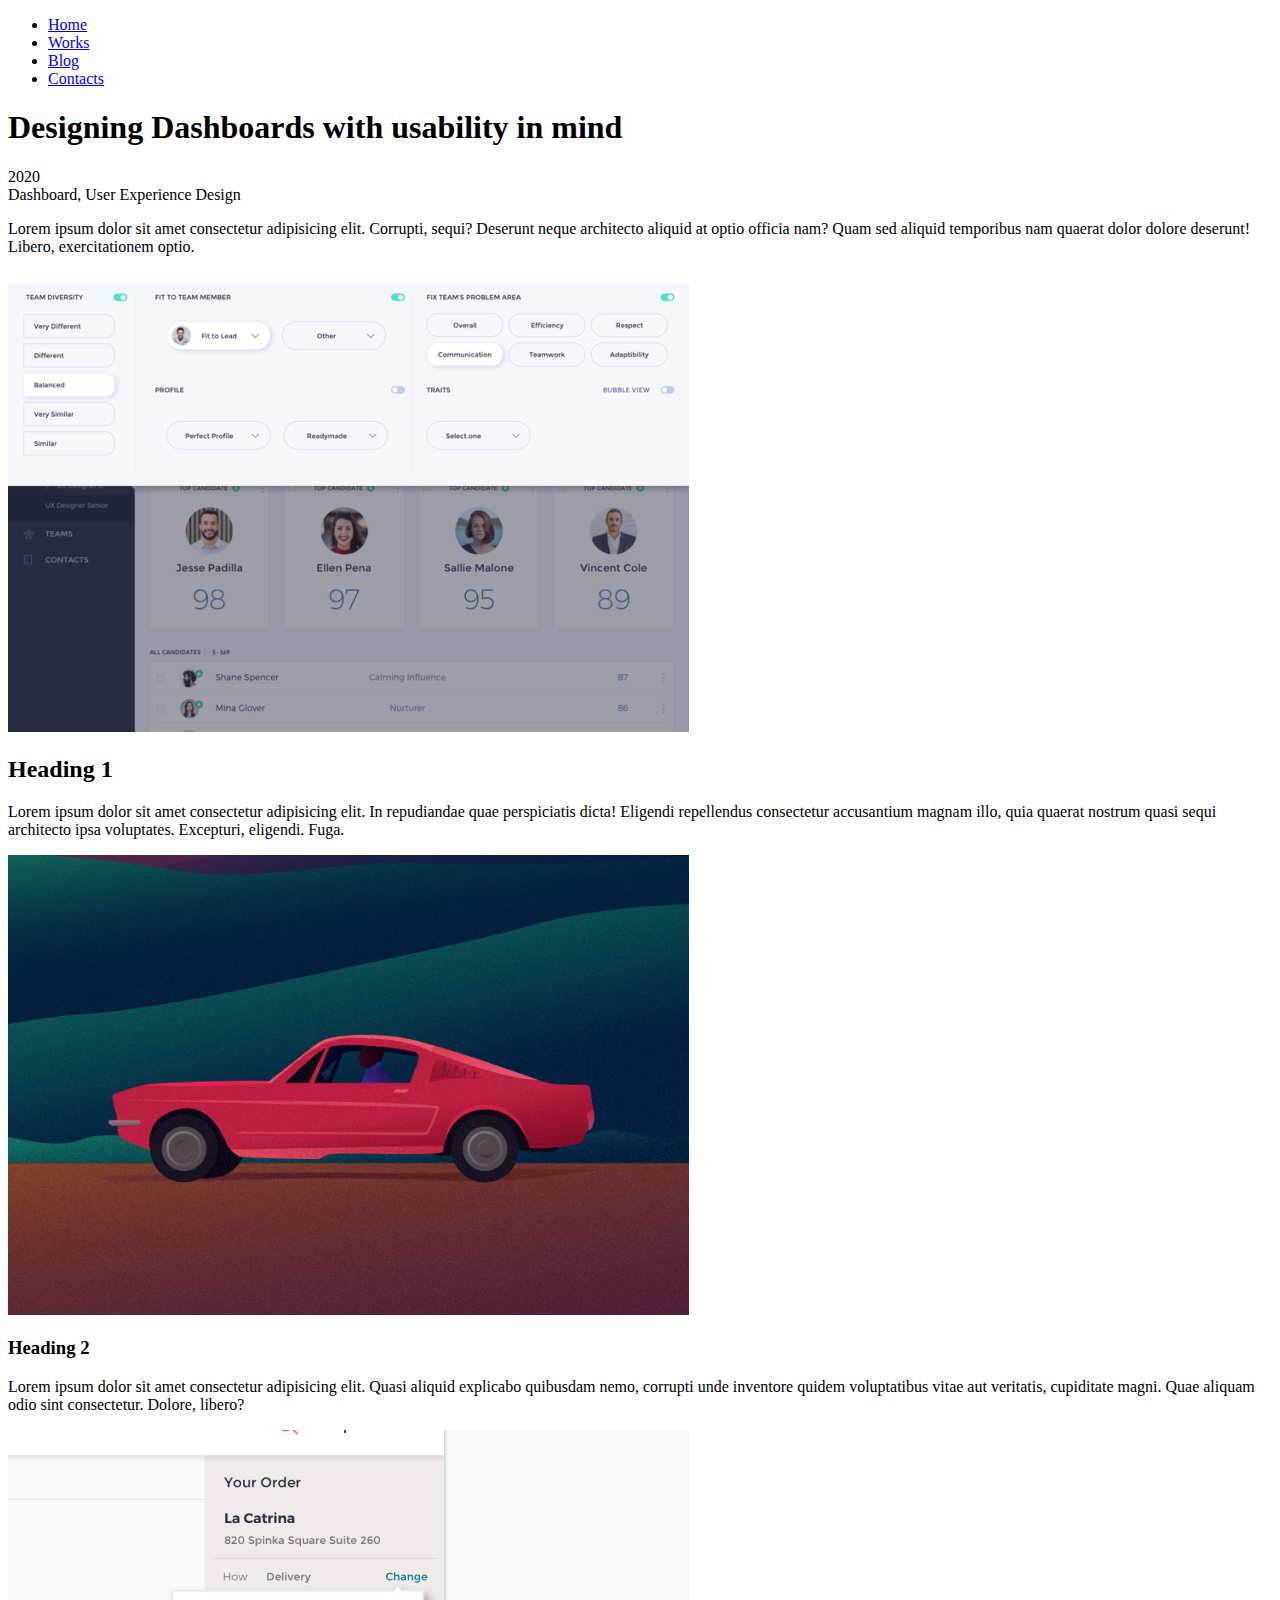
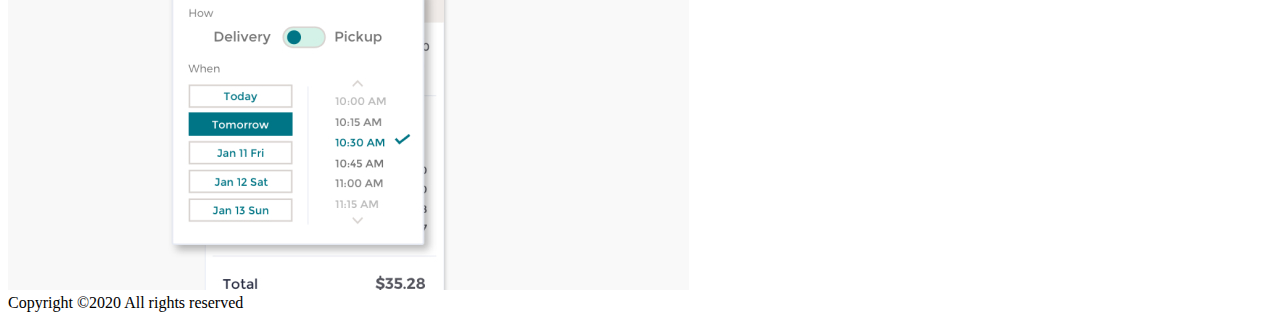
==== html_css_basics/article.html @ af39ad5d "Design article page" ====
<!DOCTYPE html>
<html>
    <head>
        <meta charset="UTF-8" />
        <meta name="format-detection" content="telephone=no" />
        <meta name="viewport" content="width=device-width, initial-scale=1.0" />
        <link rel="stylesheet" href="/css/article.css" />
        <link rel="icon" href="img/logo_100x100.png" />
        <title>Article - Topaz Group</title>
    </head>
    <body>
        <div class="wrapper">
            <header class="header">
                <div class="header__content">
                    <div class="header__menu menu">
                        <nav class="menu__body">
                            <ul class="menu__list">
                                <li>
                                    <a href="index.html" class="menu__link"
                                        >Home</a
                                    >
                                </li>
                                <li>
                                    <a
                                        href="works.html"
                                        class="menu__link menu__active"
                                    >
                                        Works
                                    </a>
                                </li>
                                <li>
                                    <a href="blog.html" class="menu__link"
                                        >Blog</a
                                    >
                                </li>
                                <li>
                                    <a href="contacts.html" class="menu__link"
                                        >Contacts</a
                                    >
                                </li>
                            </ul>
                        </nav>
                    </div>
                </div>
            </header>
            <main class="page">
                <div class="article">
                    <h1 class="article__title">
                        Designing Dashboards with usability in mind
                    </h1>
                    <div class="article__info">
                        <div class="article__year">2020</div>
                        <div class="article__category">
                            Dashboard, User Experience Design
                        </div>
                    </div>
                    <div class="article__text">
                        <p>
                            Lorem ipsum dolor sit amet consectetur adipisicing
                            elit. Corrupti, sequi? Deserunt neque architecto
                            aliquid at optio officia nam? Quam sed aliquid
                            temporibus nam quaerat dolor dolore deserunt!
                            Libero, exercitationem optio.
                        </p>
                        <img src="img/article/article1.jpg" alt="Article #1" />
                        <h2>Heading 1</h2>
                        <p>
                            Lorem ipsum dolor sit amet consectetur adipisicing
                            elit. In repudiandae quae perspiciatis dicta!
                            Eligendi repellendus consectetur accusantium magnam
                            illo, quia quaerat nostrum quasi sequi architecto
                            ipsa voluptates. Excepturi, eligendi. Fuga.
                        </p>
                        <img src="img/article/article2.jpg" alt="Article #2" />
                        <h3>Heading 2</h3>
                        <p>
                            Lorem ipsum dolor sit amet consectetur adipisicing
                            elit. Quasi aliquid explicabo quibusdam nemo,
                            corrupti unde inventore quidem voluptatibus vitae
                            aut veritatis, cupiditate magni. Quae aliquam odio
                            sint consectetur. Dolore, libero?
                        </p>
                        <img src="img/article/article3.jpg" alt="Article #3" />
                    </div>
                </div>
            </main>
            <footer class="footer">
                <div class="footer__content _content">
                    <div class="footer__social social">
                        <a href="" class="social__item icon-github"></a>
                        <a href="" class="social__item icon-telegram"></a>
                        <a href="" class="social__item icon-vk"></a>
                    </div>
                    <div class="footer__copyright">
                        Copyright ©2020 All rights reserved
                    </div>
                </div>
            </footer>
        </div>
    </body>
</html>
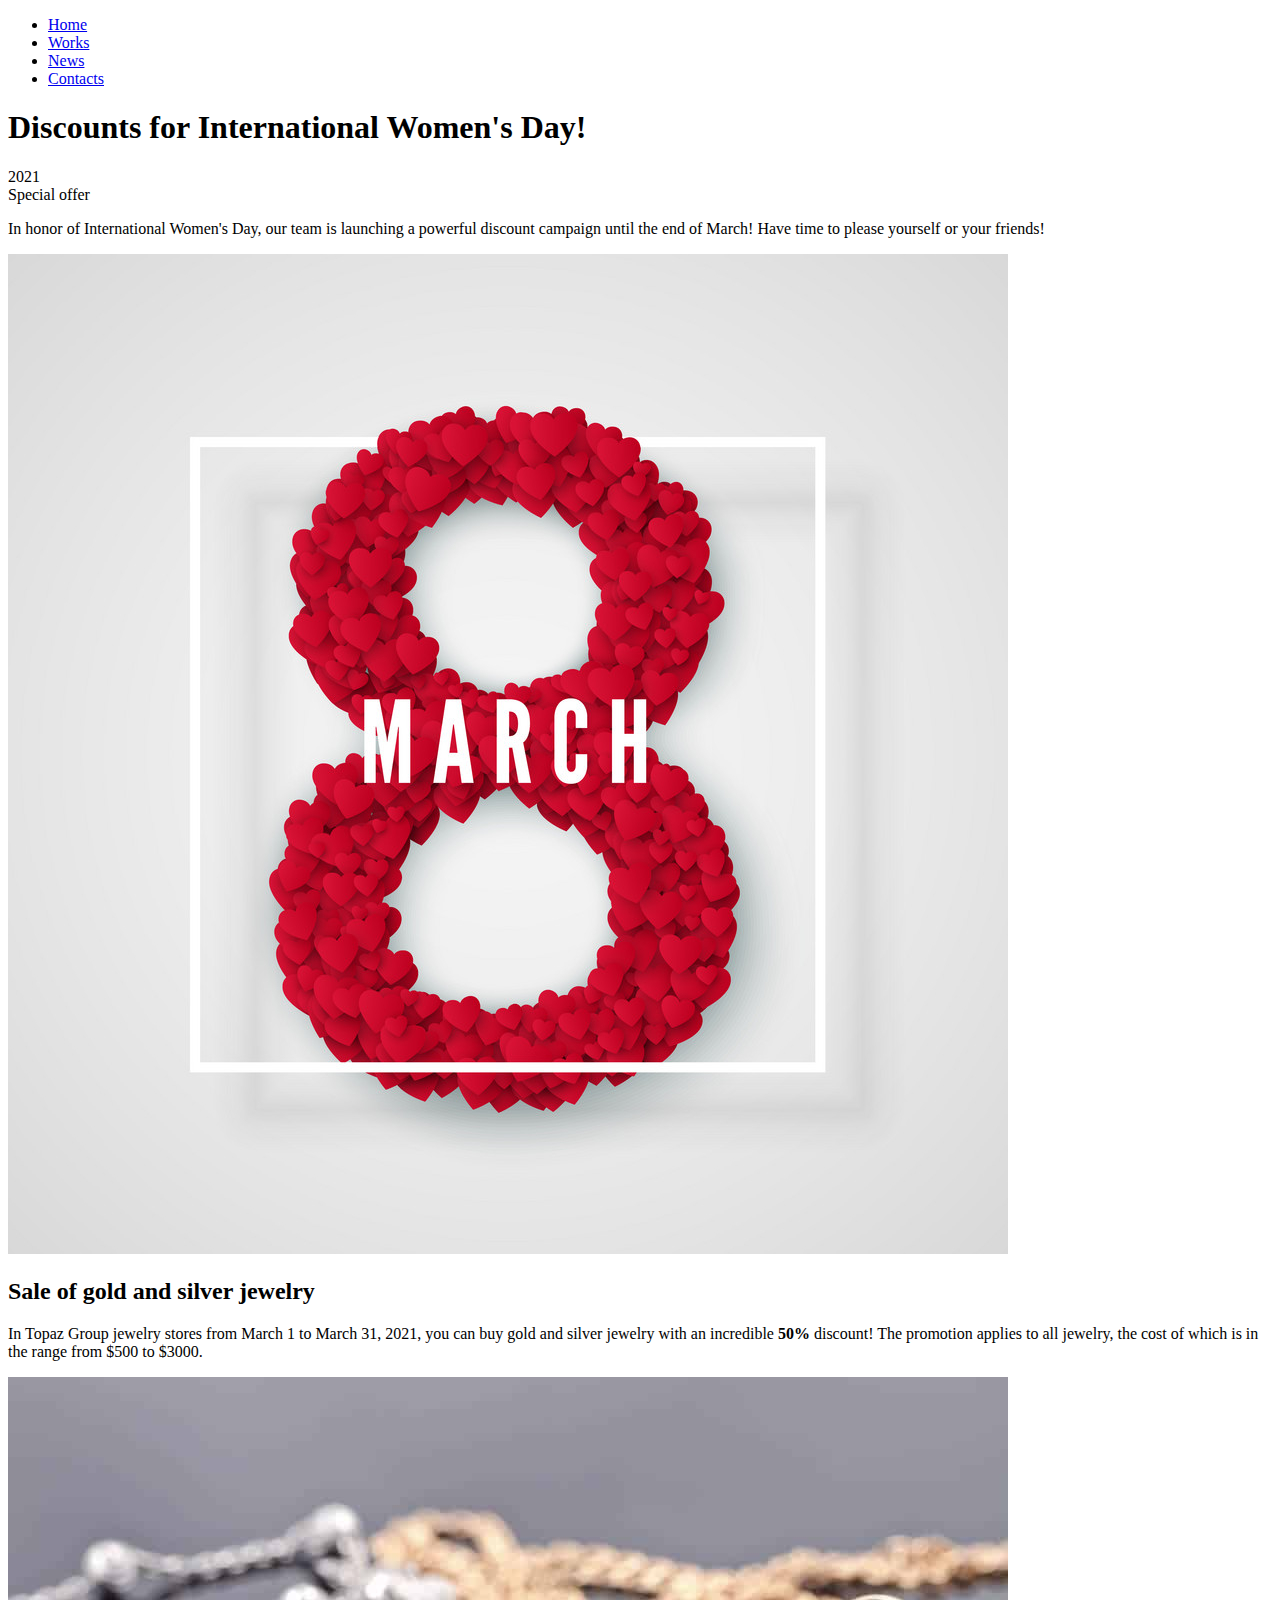
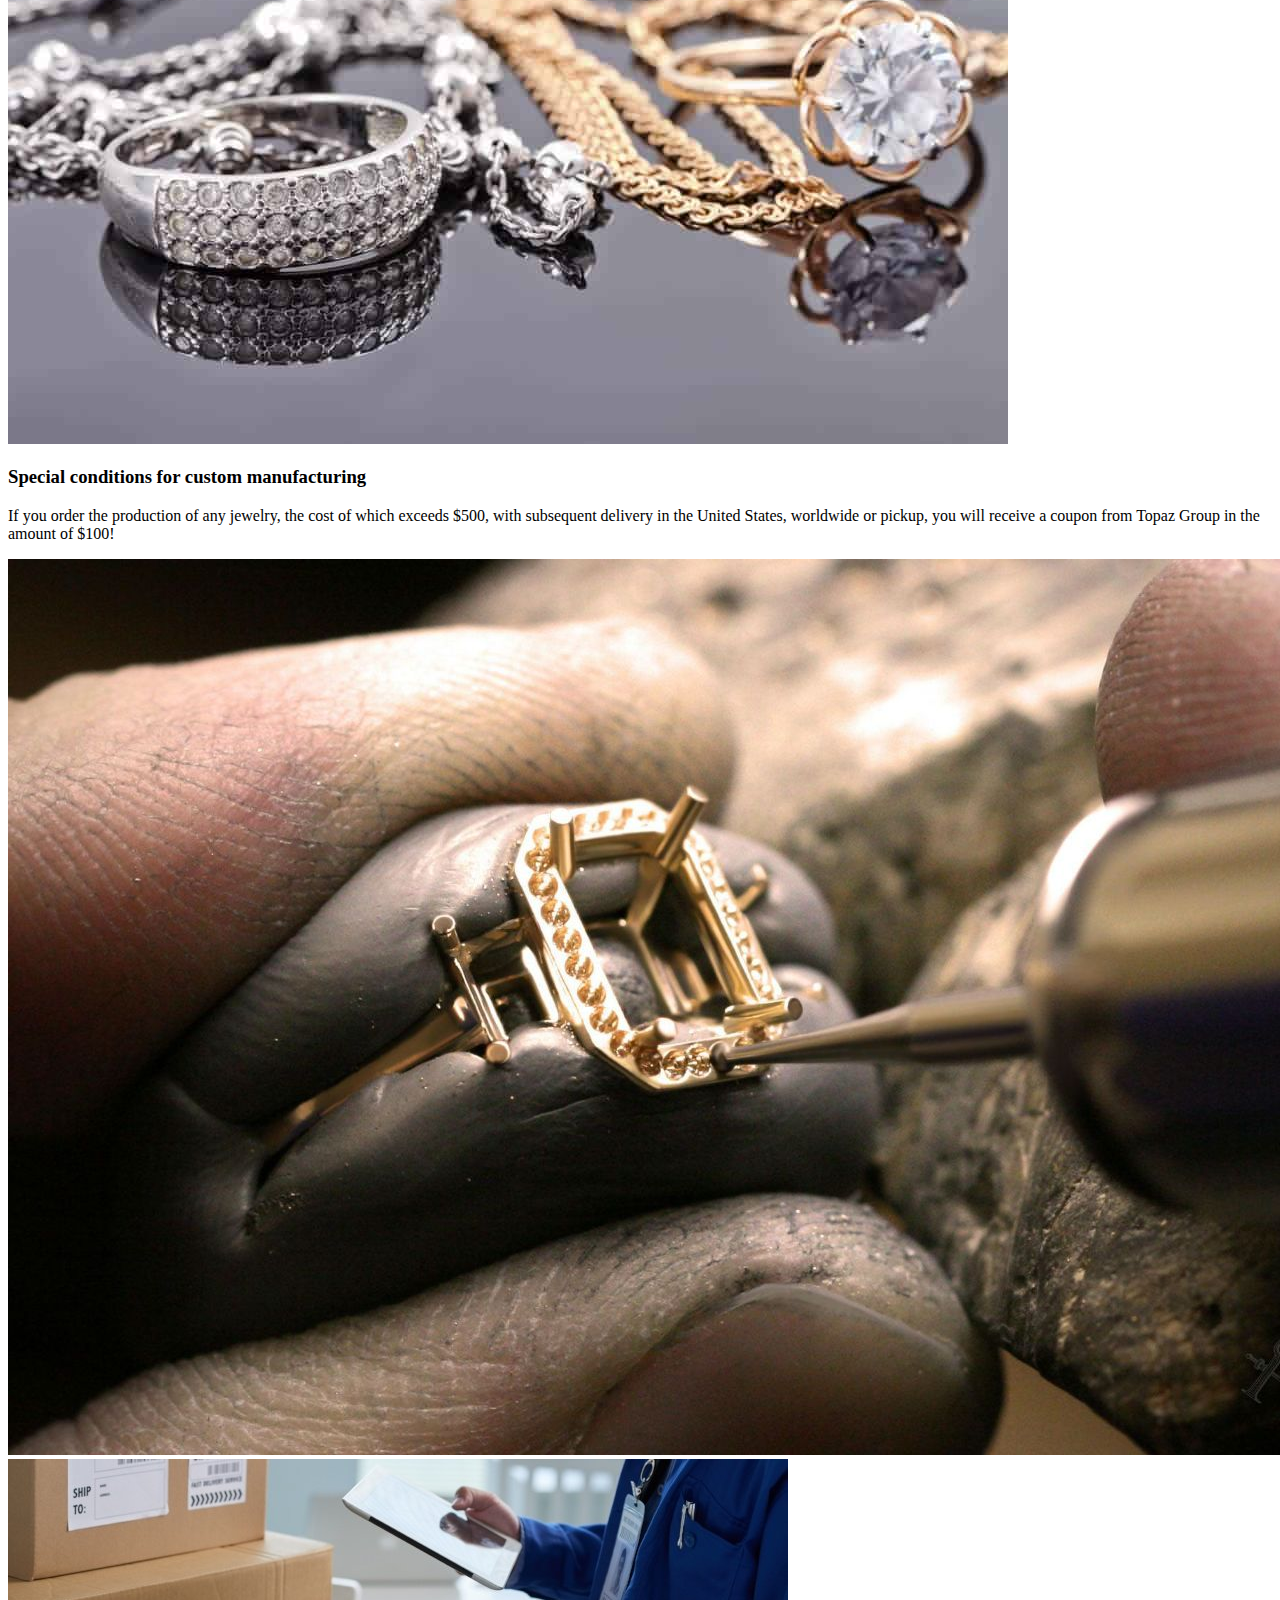
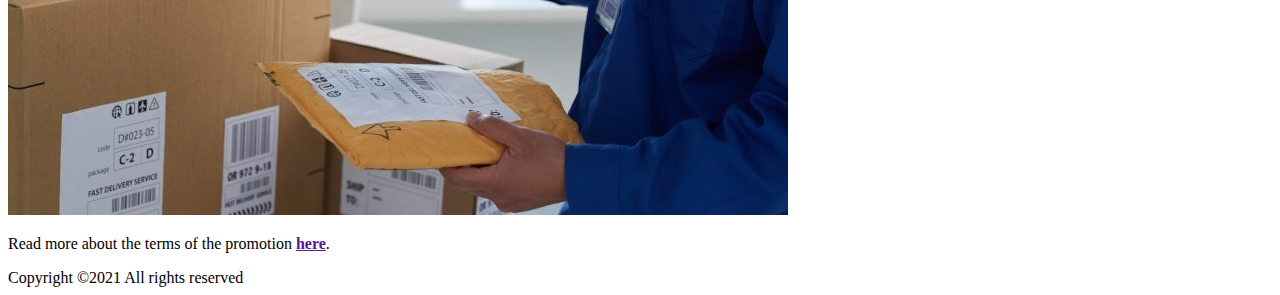
==== commit 4f6d058a: "Fill site with content" ====
--- a/html_css_basics/article.html
+++ b/html_css_basics/article.html
@@ -21,16 +21,15 @@
                                     >
                                 </li>
                                 <li>
-                                    <a
-                                        href="works.html"
-                                        class="menu__link menu__active"
-                                    >
+                                    <a href="works.html" class="menu__link">
                                         Works
                                     </a>
                                 </li>
                                 <li>
-                                    <a href="blog.html" class="menu__link"
-                                        >Blog</a
+                                    <a
+                                        href="news.html"
+                                        class="menu__link menu__active"
+                                        >News</a
                                     >
                                 </li>
                                 <li>
@@ -46,53 +45,62 @@
             <main class="page">
                 <div class="article">
                     <h1 class="article__title">
-                        Designing Dashboards with usability in mind
+                        Discounts for International Women's Day!
                     </h1>
                     <div class="article__info">
-                        <div class="article__year">2020</div>
-                        <div class="article__category">
-                            Dashboard, User Experience Design
-                        </div>
+                        <div class="article__year">2021</div>
+                        <div class="article__category">Special offer</div>
                     </div>
                     <div class="article__text">
                         <p>
-                            Lorem ipsum dolor sit amet consectetur adipisicing
-                            elit. Corrupti, sequi? Deserunt neque architecto
-                            aliquid at optio officia nam? Quam sed aliquid
-                            temporibus nam quaerat dolor dolore deserunt!
-                            Libero, exercitationem optio.
+                            In honor of International Women's Day, our team is
+                            launching a powerful discount campaign until the end
+                            of March! Have time to please yourself or your
+                            friends!
                         </p>
-                        <img src="img/article/article1.jpg" alt="Article #1" />
-                        <h2>Heading 1</h2>
+                        <img src="img/article/march-8.jpg" alt="Article #1" />
+                        <h2>Sale of gold and silver jewelry</h2>
                         <p>
-                            Lorem ipsum dolor sit amet consectetur adipisicing
-                            elit. In repudiandae quae perspiciatis dicta!
-                            Eligendi repellendus consectetur accusantium magnam
-                            illo, quia quaerat nostrum quasi sequi architecto
-                            ipsa voluptates. Excepturi, eligendi. Fuga.
+                            In Topaz Group jewelry stores from March 1 to March
+                            31, 2021, you can buy gold and silver jewelry with
+                            an incredible <b>50%</b> discount! The promotion
+                            applies to all jewelry, the cost of which is in the
+                            range from $500 to $3000.
                         </p>
-                        <img src="img/article/article2.jpg" alt="Article #2" />
-                        <h3>Heading 2</h3>
+                        <img
+                            src="img/article/gold-and-silver.jpg"
+                            alt="Article #2"
+                        />
+                        <h3>Special conditions for custom manufacturing</h3>
                         <p>
-                            Lorem ipsum dolor sit amet consectetur adipisicing
-                            elit. Quasi aliquid explicabo quibusdam nemo,
-                            corrupti unde inventore quidem voluptatibus vitae
-                            aut veritatis, cupiditate magni. Quae aliquam odio
-                            sint consectetur. Dolore, libero?
+                            If you order the production of any jewelry, the cost
+                            of which exceeds $500, with subsequent delivery in
+                            the United States, worldwide or pickup, you will
+                            receive a coupon from Topaz Group in the amount of
+                            $100!
                         </p>
-                        <img src="img/article/article3.jpg" alt="Article #3" />
+                        <img
+                            src="img/article/manufactoring.jpg"
+                            alt="Article #3"
+                        />
+                        <img src="img/article/delivery.jpg" alt="Article #4" />
+                        <p>
+                            Read more about the terms of the promotion
+                            <a href=""><b>here</b></a
+                            >.
+                        </p>
                     </div>
                 </div>
             </main>
             <footer class="footer">
                 <div class="footer__content _content">
                     <div class="footer__social social">
-                        <a href="" class="social__item icon-github"></a>
+                        <a href="" class="social__item icon-youtube"></a>
                         <a href="" class="social__item icon-telegram"></a>
-                        <a href="" class="social__item icon-vk"></a>
+                        <a href="" class="social__item icon-instagram"></a>
                     </div>
                     <div class="footer__copyright">
-                        Copyright ©2020 All rights reserved
+                        Copyright ©2021 All rights reserved
                     </div>
                 </div>
             </footer>
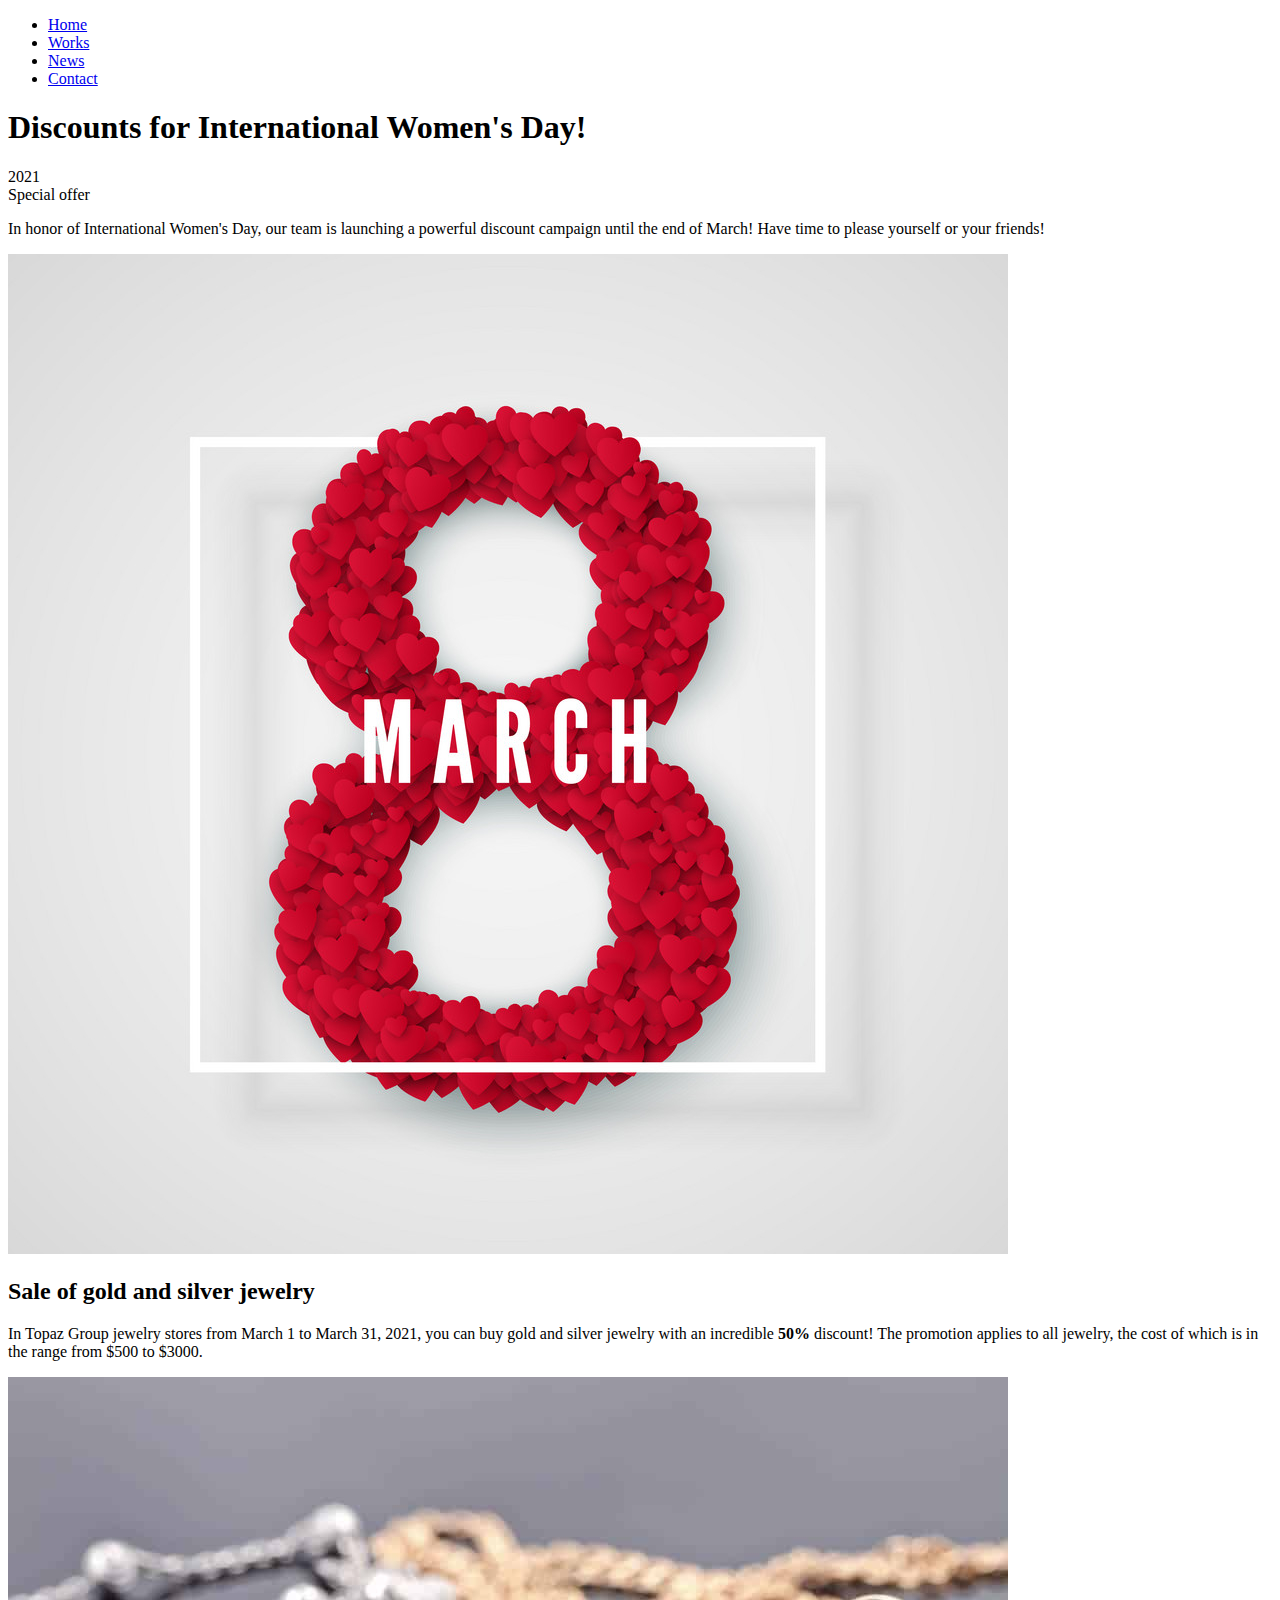
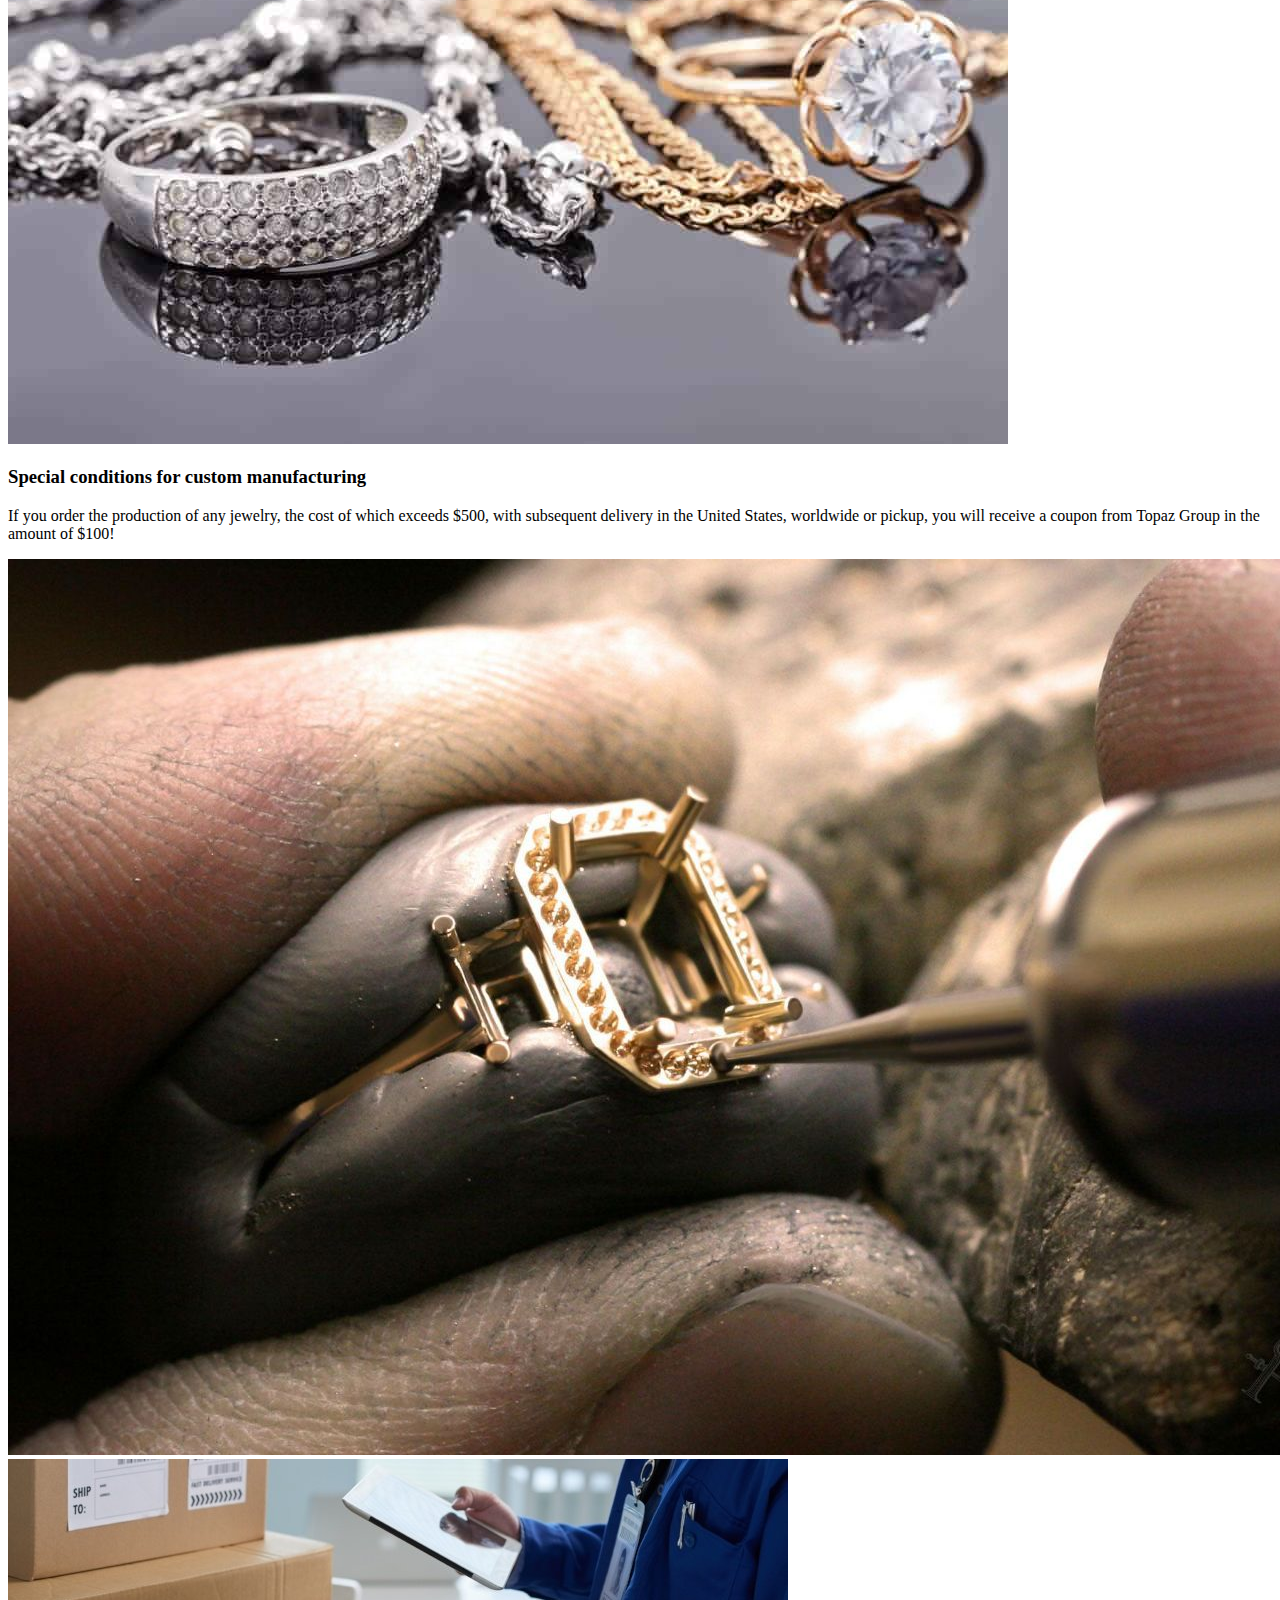
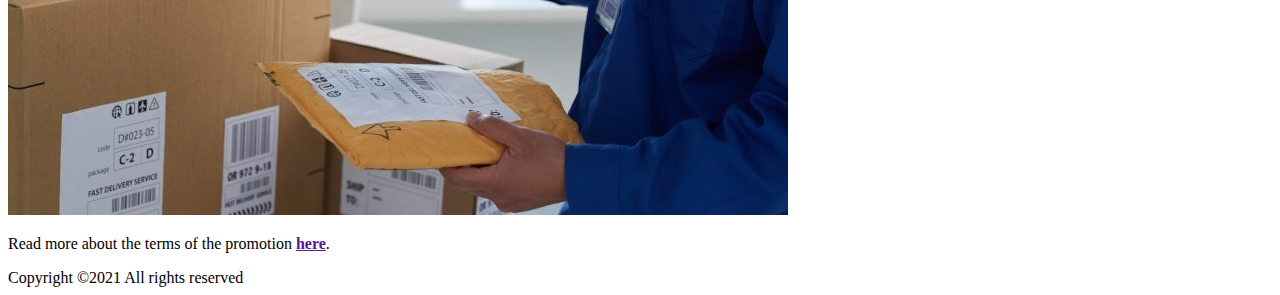
==== commit 6e90bd55: "Rename contacts page to contact" ====
--- a/html_css_basics/article.html
+++ b/html_css_basics/article.html
@@ -33,8 +33,8 @@
                                     >
                                 </li>
                                 <li>
-                                    <a href="contacts.html" class="menu__link"
-                                        >Contacts</a
+                                    <a href="contact.html" class="menu__link"
+                                        >Contact</a
                                     >
                                 </li>
                             </ul>
